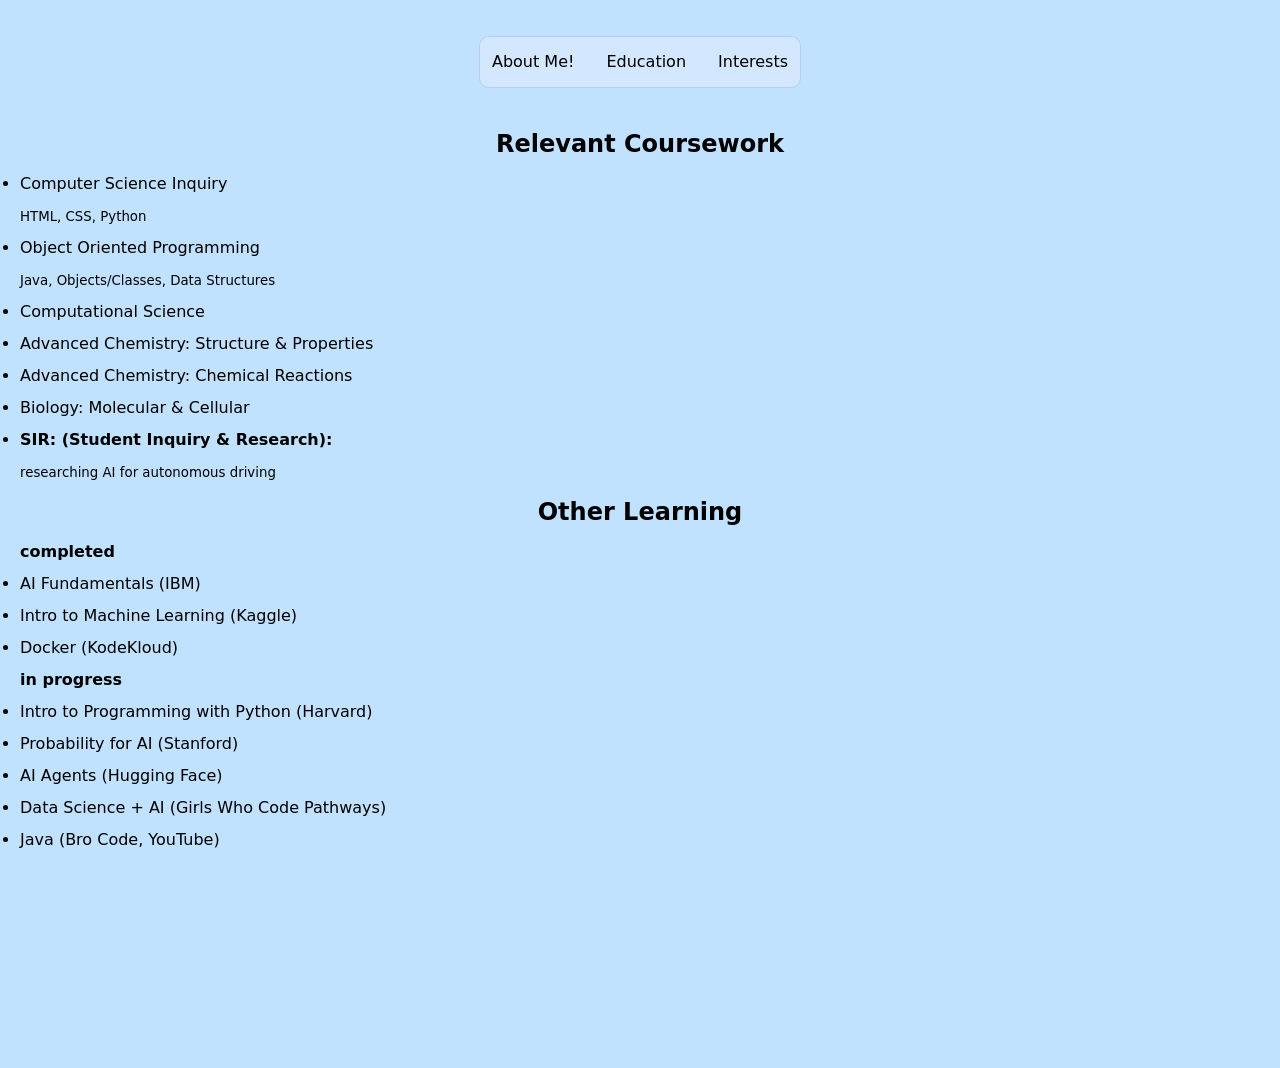
==== education.html @ 343ca1b8 "Added coursework + learning" ====
<!DOCTYPE html>
<html lang="en">
    <head>
        <meta charset="UTF-8">
        <meta name="viewport" content="width=device-width, initial-scale=1.0">
        <title>Oishani Dey</title>
        <!--<link rel="icon" href="favicon.ico">-->
        <link rel="stylesheet" href="style.css">
    </head>
    <body>
        <nav>
            <ul class="nav-bar">
                <li><a href="index.html">About Me!</a></li>
                <li class="active">Education</li>
                <li><a href="interests.html">Interests</a></li>
            </ul>
        </nav>
        <main>
            <section class="hello">
                <h2>Relevant Coursework</h2>
            </section>
            <section class="coursework">
                <ul>
                    <li>Computer Science Inquiry
                        <p><small>HTML, CSS, Python</small></p>
                    </li> <!--Dual Credit-->
                    <li>Object Oriented Programming
                        <p><small>Java, Objects/Classes, Data Structures</small></p>
                    </li> <!--Dual Credit-->
                    <li>Computational Science</li>
                    <li>Advanced Chemistry: Structure & Properties</li> <!--Dual Credit-->
                    <li>Advanced Chemistry: Chemical Reactions</li>
                    <li>Biology: Molecular & Cellular</li> <!--Dual Credit-->
                    <li><strong>SIR: (Student Inquiry & Research):</strong>
                        <p><small>researching AI for autonomous driving</small></p>
                    </li>
                </ul>
            </section>

            <section class="hello">
                <h2>Other Learning</h2>
            </section>
            <section class="learning">
                <h4>completed</h3>
                <ul>
                    <li>AI Fundamentals (IBM)</li>
                    <li>Intro to Machine Learning (Kaggle)</li>
                    <li>Docker (KodeKloud)</li>
                </ul>
                <h4>in progress</h3>
                <ul>
                    <li>Intro to Programming with Python (Harvard)</li>
                    <li>Probability for AI (Stanford)</li>
                    <li>AI Agents (Hugging Face)</li>
                    <li>Data Science + AI (Girls Who Code Pathways)</li>
                    <li>Java (Bro Code, YouTube)</li>
                </ul>
            </section>

            <iframe
            data-testid="embed-iframe"
            src="https://open.spotify.com/embed/track/2sFepQNyl1WjpROruP8bJ0?utm_source=generator&theme=0&si=94e8fcdaf2d74c85"
            frameBorder="0"
            allowfullscreen=""
            allow="autoplay; clipboard-write; encrypted-media; fullscreen; picture-in-picture"
            loading="lazy">
            </iframe>
        </main>
    </body>
</html>
---- style.css ----
* {
    margin: 0;
    padding: 0;
    cursor: url("data:image/svg+xml;utf8,<svg xmlns='http://www.w3.org/2000/svg' width='8' height='8'><circle cx='4' cy='4' r='3.5' fill='%232f6fe4'/></svg>") 4 4, auto;
}

body {
    font-family: -apple-system, BlinkMacSystemFont, 'Segoe UI', system-ui, sans-serif;
    line-height: 2.0;
    padding: 20px;
    color: black;
    background-color: rgb(192, 226, 255);
}

a {
    color: inherit;
    text-decoration: none;
}

nav {
    display: flex;
    justify-content: center;
    align-items: center;
    margin-bottom: 1.0rem;
    padding: 1rem;
}

.nav-bar {
    display: flex;
    gap: 2rem;
    list-style: none;
    padding: 12px;
    line-height: 1.6;
    border: 1px solid #b9cdf2;
    border-radius: 10px;
    background-color: rgba(227, 237, 255, 0.563);
}

.nav-bar li:hover {
    color: darkblue;
}

.hello {
    display: grid;
    place-items: center;

}

.socials {
    display: flex;
    align-items: center;
    gap: 17px;

}

.socials a {
    transition: color .18s, transform .18s;
}

.socials a:hover {
    color: rgb(18, 93, 244);
    transform: translateY(-1.8px);
}

.socials i{
    font-size: 1.3rem;
}

.email {
    font-family: 'Times New Roman', Times, serif;
    font-style: italic;
}

.about {
    max-width: 600px;
    margin: 45px auto 0;
    font-size: 16px;
}

.about a{
    text-decoration: underline;
    transition: color .18s;
}

.about a:hover {
    color: rgb(18, 93, 244);
}

.about p + p {
    margin-top: 1rem;
}

iframe {
    display: flex;
    align-items: center;
    border-radius: 12px;
    margin: 40px auto 0;
    width: 50%;
    height: 152px;
}
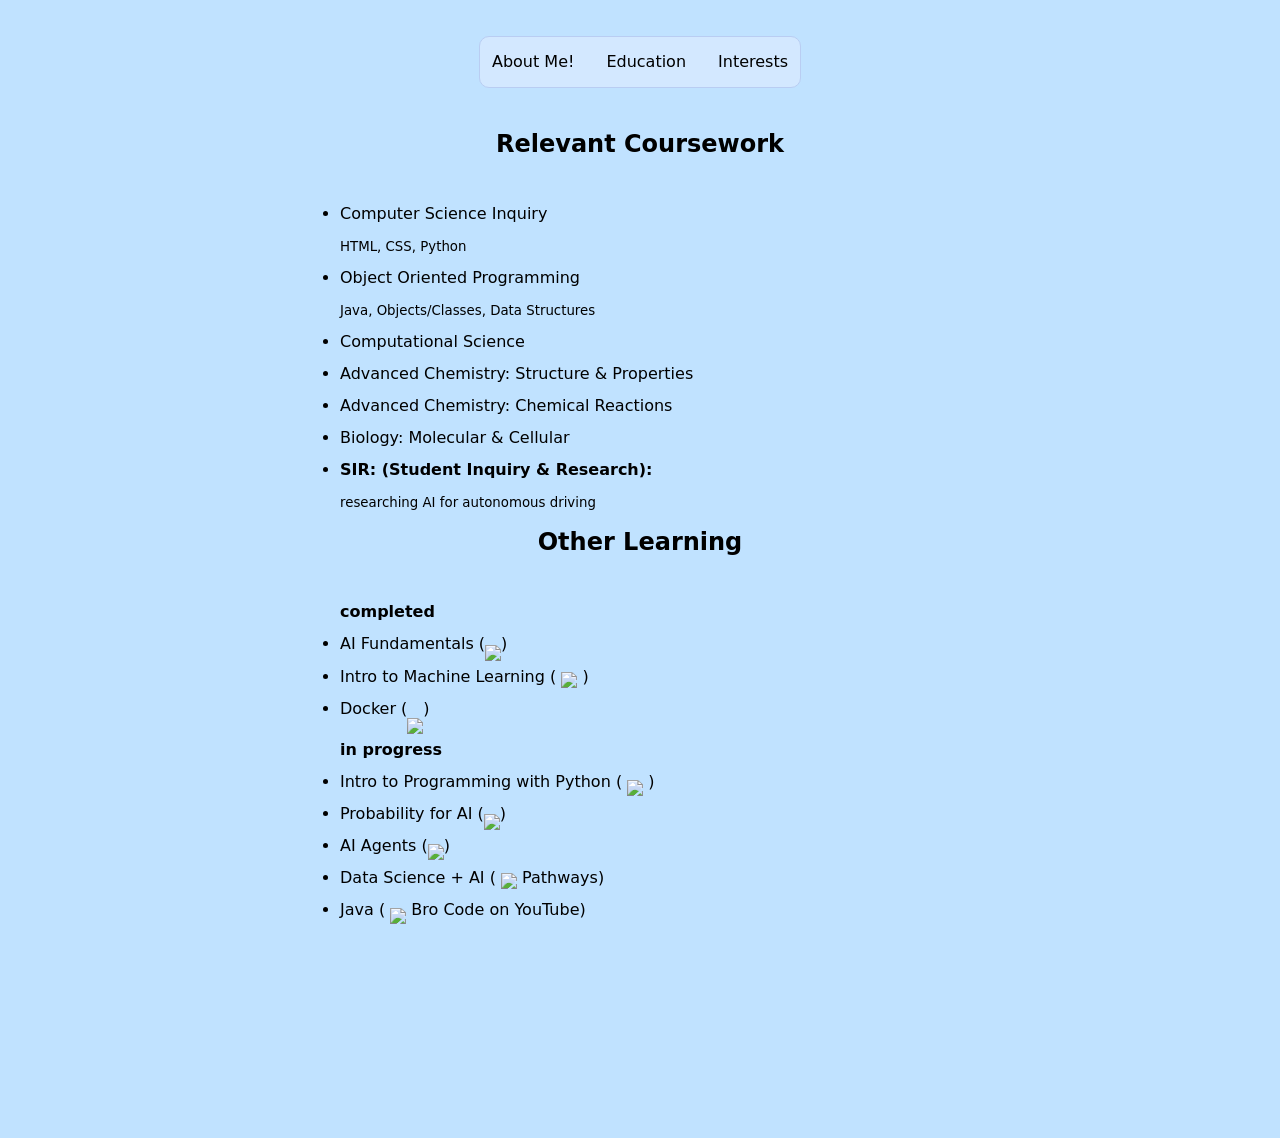
==== commit aecd5d98: "Added logos to learning section" ====
--- a/education.html
+++ b/education.html
@@ -5,6 +5,7 @@
         <meta name="viewport" content="width=device-width, initial-scale=1.0">
         <title>Oishani Dey</title>
         <!--<link rel="icon" href="favicon.ico">-->
+        <link rel="stylesheet" href="">
         <link rel="stylesheet" href="style.css">
     </head>
     <body>
@@ -43,17 +44,41 @@
             <section class="learning">
                 <h4>completed</h3>
                 <ul>
-                    <li>AI Fundamentals (IBM)</li>
-                    <li>Intro to Machine Learning (Kaggle)</li>
-                    <li>Docker (KodeKloud)</li>
+                    <li>AI Fundamentals (<img
+                        src="https://www.freepnglogos.com/uploads/ibm-logo-png/ibm-logo-png-transparent-svg-vector-bie-supply-3.png"
+                        style="height: 2.3em; width: auto; vertical-align: -0.8em"
+                        class="logo"
+                        >)</li>
+                    <li>Intro to Machine Learning ( <img
+                        src="https://upload.wikimedia.org/wikipedia/commons/7/7c/Kaggle_logo.png?utm_source=commons.wikimedia.org&utm_campaign=index&utm_content=original"
+                        style="height: 1.2em; width: auto; vertical-align: -0.35em"> )</li>
+                    <li>Docker (<img
+                        src="https://legacy.kodekloud.com/wp-content/uploads/2021/10/kk-logo.png"
+                        style="height: 3.2em; width: auto; vertical-align: -1.2em"
+                        >)</li>
                 </ul>
                 <h4>in progress</h3>
                 <ul>
-                    <li>Intro to Programming with Python (Harvard)</li>
-                    <li>Probability for AI (Stanford)</li>
-                    <li>AI Agents (Hugging Face)</li>
-                    <li>Data Science + AI (Girls Who Code Pathways)</li>
-                    <li>Java (Bro Code, YouTube)</li>
+                    <li>Intro to Programming with Python ( <img
+                        src="https://upload.wikimedia.org/wikipedia/commons/2/25/Harvard_University_shield.png?utm_source=commons.wikimedia.org&utm_campaign=index&utm_content=original"
+                        style="height: 2em; width: auto; vertical-align: -0.6em"
+                        > )</li>
+                    <li>Probability for AI (<img
+                        src="https://identity.stanford.edu/wp-content/uploads/sites/3/2020/07/block-s-right.png"
+                        style="height: 2.2em; width: auto; vertical-align: -0.7em"
+                        >)</li>
+                    <li>AI Agents (<img
+                        src="https://upload.wikimedia.org/wikipedia/commons/d/d6/Hf-logo-with-title.svg?utm_source=commons.wikimedia.org&utm_campaign=index&utm_content=original"
+                        style="height: 2.0em; width: auto; vertical-align: -0.6em"
+                        >)</li>
+                    <li>Data Science + AI ( <img
+                        src="https://upload.wikimedia.org/wikipedia/commons/e/e1/Girls_Who_Code_Logo_2020_-_Teal.png?utm_source=commons.wikimedia.org&utm_campaign=index&utm_content=original"
+                        style="height: 1.8em; width: auto; vertical-align: -0.4em"
+                        > Pathways)</li>
+                    <li>Java ( <img
+                        src="https://yt3.googleusercontent.com/ytc/AIdro_mPFVsxROj1dOtTWc9iNBwDYV4z42Q8LPokBSewiW9pCSg=s900-c-k-c0x00ffffff-no-rj"
+                        style="height: 2em; width: auto; vertical-align: -0.6em"
+                        > Bro Code on YouTube)</li>
                 </ul>
             </section>
 
--- a/style.css
+++ b/style.css
@@ -72,22 +72,30 @@
 }
 
 .about {
-    max-width: 600px;
+    max-width: 700px;
     margin: 45px auto 0;
     font-size: 16px;
 }
 
 .about a{
+    color: royalblue;
     text-decoration: underline;
-    transition: color .18s;
+    text-decoration-color:royalblue;
+    transition: color .2s;
 }
 
 .about a:hover {
-    color: rgb(18, 93, 244);
+    color:black;
+    text-decoration-color: black;  
 }
 
 .about p + p {
     margin-top: 1rem;
+}
+
+.coursework, .learning {
+    max-width: 600px;
+    margin: 30px auto 0;
 }
 
 iframe {
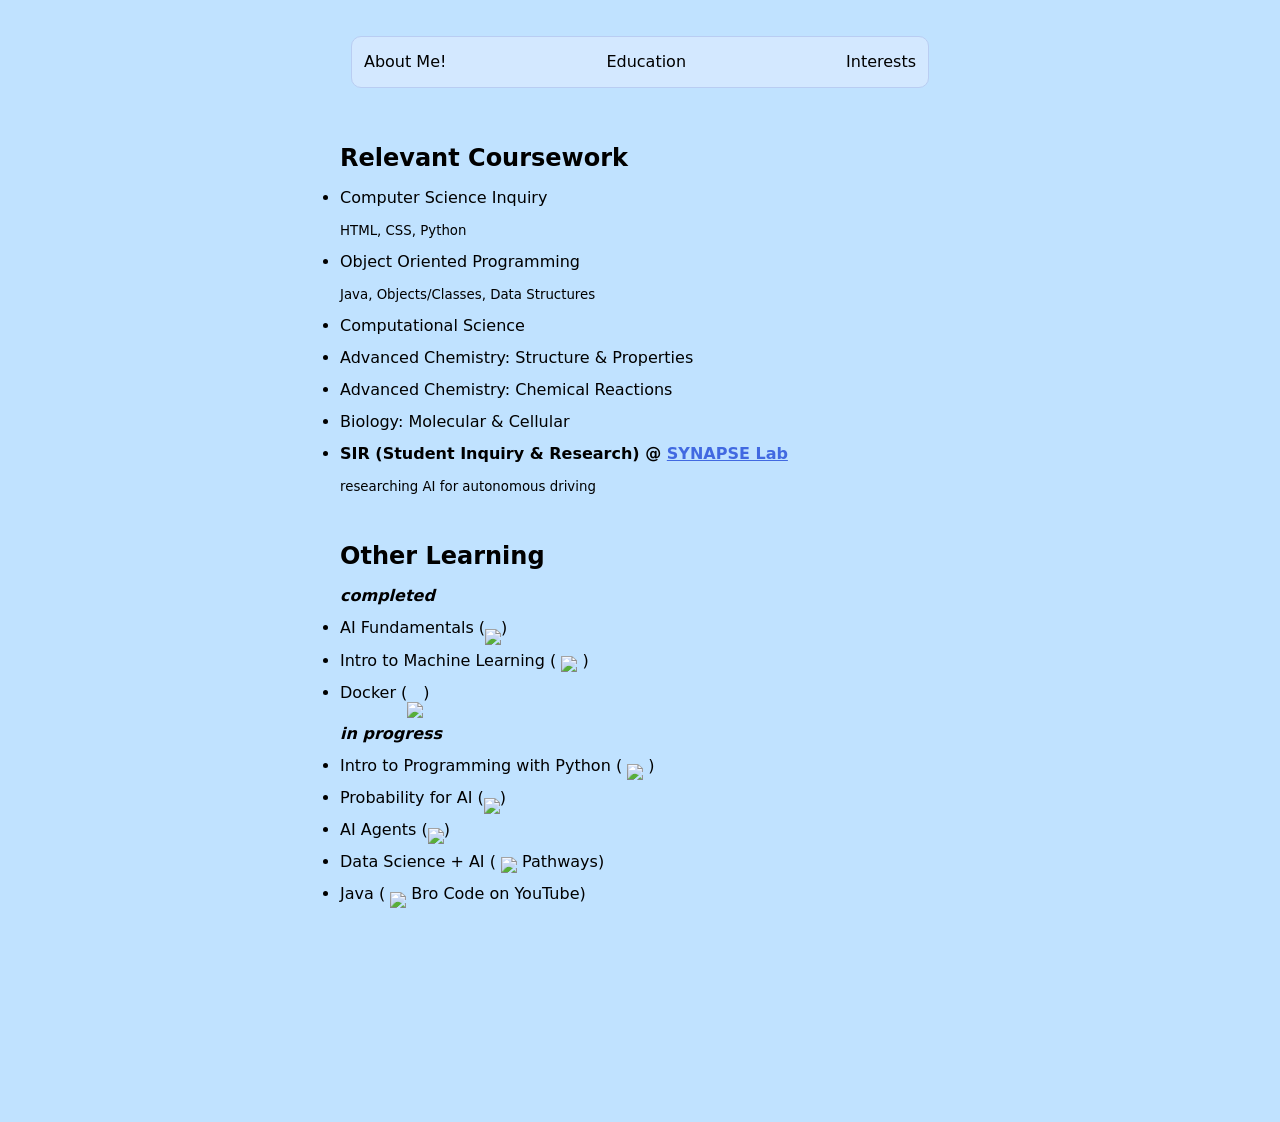
==== commit 0ff76bf2: "cleaned up, added interests, and edited about me" ====
--- a/education.html
+++ b/education.html
@@ -12,84 +12,90 @@
         <nav>
             <ul class="nav-bar">
                 <li><a href="index.html">About Me!</a></li>
-                <li class="active">Education</li>
+                <li class="active"><a href="education.html">Education</a></li>
                 <li><a href="interests.html">Interests</a></li>
             </ul>
         </nav>
+
         <main>
-            <section class="hello">
+            <section class="coursework">
                 <h2>Relevant Coursework</h2>
-            </section>
-            <section class="coursework">
                 <ul>
-                    <li>Computer Science Inquiry
+                    <li>
+                        Computer Science Inquiry
                         <p><small>HTML, CSS, Python</small></p>
                     </li> <!--Dual Credit-->
-                    <li>Object Oriented Programming
+                    <li>
+                        Object Oriented Programming
                         <p><small>Java, Objects/Classes, Data Structures</small></p>
                     </li> <!--Dual Credit-->
-                    <li>Computational Science</li>
-                    <li>Advanced Chemistry: Structure & Properties</li> <!--Dual Credit-->
-                    <li>Advanced Chemistry: Chemical Reactions</li>
-                    <li>Biology: Molecular & Cellular</li> <!--Dual Credit-->
-                    <li><strong>SIR: (Student Inquiry & Research):</strong>
+                    <li>
+                        Computational Science
+                    </li>
+                    <li>
+                        Advanced Chemistry: Structure & Properties
+                    </li> <!--Dual Credit-->
+                    <li>
+                        Advanced Chemistry: Chemical Reactions
+                    </li>
+                    <li>
+                        Biology: Molecular & Cellular
+                    </li> <!--Dual Credit-->
+                    <li>
+                        <strong>SIR (Student Inquiry & Research) @ <a href="https://www.imsa.edu/academics/faculty/ashwin-mohan-ph-d/neuroai-research-project/" target="_blank">SYNAPSE Lab</a></strong>
                         <p><small>researching AI for autonomous driving</small></p>
                     </li>
                 </ul>
             </section>
 
-            <section class="hello">
+            <section class="learning">
                 <h2>Other Learning</h2>
-            </section>
-            <section class="learning">
-                <h4>completed</h3>
+                <h4>completed</h4>
                 <ul>
                     <li>AI Fundamentals (<img
                         src="https://www.freepnglogos.com/uploads/ibm-logo-png/ibm-logo-png-transparent-svg-vector-bie-supply-3.png"
-                        style="height: 2.3em; width: auto; vertical-align: -0.8em"
-                        class="logo"
-                        >)</li>
+                        style="height: 2.3em; width: auto; vertical-align: -0.8em">)
+                    </li>
                     <li>Intro to Machine Learning ( <img
                         src="https://upload.wikimedia.org/wikipedia/commons/7/7c/Kaggle_logo.png?utm_source=commons.wikimedia.org&utm_campaign=index&utm_content=original"
-                        style="height: 1.2em; width: auto; vertical-align: -0.35em"> )</li>
+                        style="height: 1.2em; width: auto; vertical-align: -0.35em"> )
+                    </li>
                     <li>Docker (<img
                         src="https://legacy.kodekloud.com/wp-content/uploads/2021/10/kk-logo.png"
-                        style="height: 3.2em; width: auto; vertical-align: -1.2em"
-                        >)</li>
+                        style="height: 3.2em; width: auto; vertical-align: -1.2em">)
+                    </li>
                 </ul>
-                <h4>in progress</h3>
+                <h4>in progress</h4>
                 <ul>
                     <li>Intro to Programming with Python ( <img
                         src="https://upload.wikimedia.org/wikipedia/commons/2/25/Harvard_University_shield.png?utm_source=commons.wikimedia.org&utm_campaign=index&utm_content=original"
-                        style="height: 2em; width: auto; vertical-align: -0.6em"
-                        > )</li>
+                        style="height: 2em; width: auto; vertical-align: -0.6em"> )
+                    </li>
                     <li>Probability for AI (<img
                         src="https://identity.stanford.edu/wp-content/uploads/sites/3/2020/07/block-s-right.png"
-                        style="height: 2.2em; width: auto; vertical-align: -0.7em"
-                        >)</li>
+                        style="height: 2.2em; width: auto; vertical-align: -0.7em">)
+                    </li>
                     <li>AI Agents (<img
                         src="https://upload.wikimedia.org/wikipedia/commons/d/d6/Hf-logo-with-title.svg?utm_source=commons.wikimedia.org&utm_campaign=index&utm_content=original"
-                        style="height: 2.0em; width: auto; vertical-align: -0.6em"
-                        >)</li>
+                        style="height: 2.0em; width: auto; vertical-align: -0.6em">)
+                    </li>
                     <li>Data Science + AI ( <img
                         src="https://upload.wikimedia.org/wikipedia/commons/e/e1/Girls_Who_Code_Logo_2020_-_Teal.png?utm_source=commons.wikimedia.org&utm_campaign=index&utm_content=original"
-                        style="height: 1.8em; width: auto; vertical-align: -0.4em"
-                        > Pathways)</li>
+                        style="height: 1.8em; width: auto; vertical-align: -0.4em"> Pathways)
+                    </li>
                     <li>Java ( <img
                         src="https://yt3.googleusercontent.com/ytc/AIdro_mPFVsxROj1dOtTWc9iNBwDYV4z42Q8LPokBSewiW9pCSg=s900-c-k-c0x00ffffff-no-rj"
-                        style="height: 2em; width: auto; vertical-align: -0.6em"
-                        > Bro Code on YouTube)</li>
+                        style="height: 2em; width: auto; vertical-align: -0.6em"> Bro Code on YouTube)
+                    </li>
                 </ul>
             </section>
+        </main>
 
-            <iframe
+        <iframe
             data-testid="embed-iframe"
             src="https://open.spotify.com/embed/track/2sFepQNyl1WjpROruP8bJ0?utm_source=generator&theme=0&si=94e8fcdaf2d74c85"
-            frameBorder="0"
-            allowfullscreen=""
-            allow="autoplay; clipboard-write; encrypted-media; fullscreen; picture-in-picture"
+            frameBorder="0" allowfullscreen="" allow="autoplay; clipboard-write; encrypted-media; fullscreen; picture-in-picture"
             loading="lazy">
-            </iframe>
-        </main>
+        </iframe>
     </body>
 </html>
--- a/style.css
+++ b/style.css
@@ -27,7 +27,7 @@
 
 .nav-bar {
     display: flex;
-    gap: 2rem;
+    gap: 10rem;
     list-style: none;
     padding: 12px;
     line-height: 1.6;
@@ -77,14 +77,14 @@
     font-size: 16px;
 }
 
-.about a{
+.about a, .coursework a{
     color: royalblue;
     text-decoration: underline;
     text-decoration-color:royalblue;
     transition: color .2s;
 }
 
-.about a:hover {
+.about a:hover, .coursework a:hover{
     color:black;
     text-decoration-color: black;  
 }
@@ -93,9 +93,13 @@
     margin-top: 1rem;
 }
 
-.coursework, .learning {
+.coursework, .learning, .fun {
     max-width: 600px;
     margin: 30px auto 0;
+}
+
+.learning h4 {
+    font-style:italic;
 }
 
 iframe {
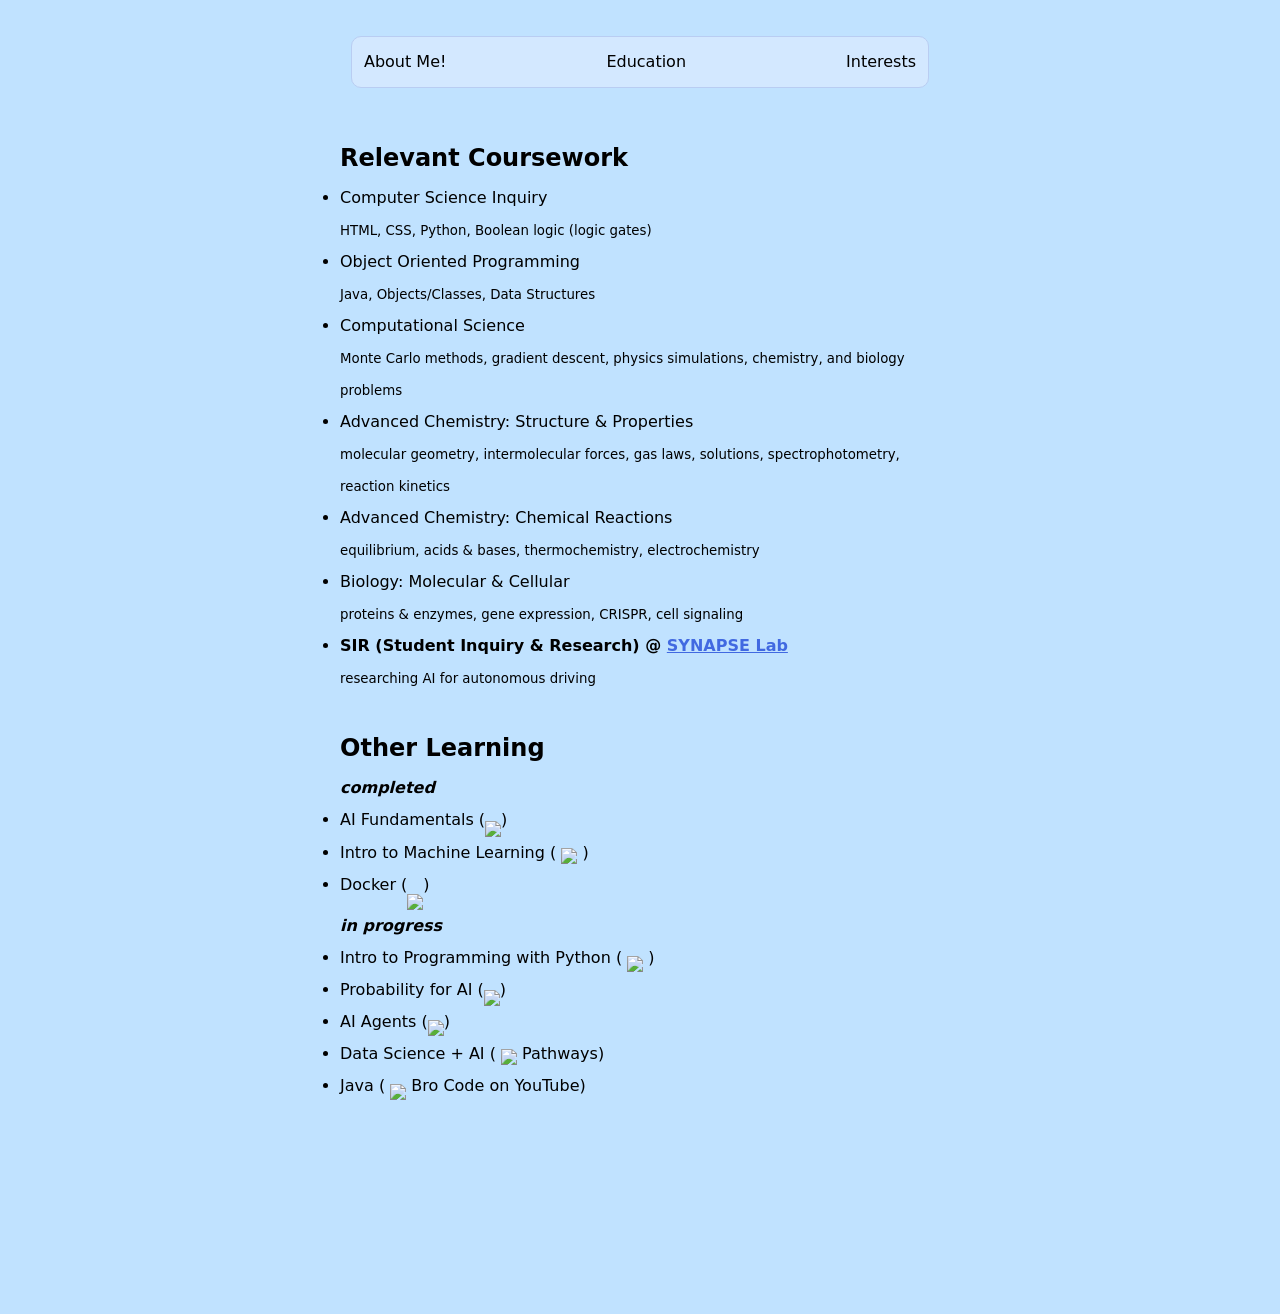
==== commit 1d6d8aa5: "added short course descriptions and links to the logos" ====
--- a/education.html
+++ b/education.html
@@ -23,7 +23,7 @@
                 <ul>
                     <li>
                         Computer Science Inquiry
-                        <p><small>HTML, CSS, Python</small></p>
+                        <p><small>HTML, CSS, Python, Boolean logic (logic gates)</small></p>
                     </li> <!--Dual Credit-->
                     <li>
                         Object Oriented Programming
@@ -31,15 +31,19 @@
                     </li> <!--Dual Credit-->
                     <li>
                         Computational Science
+                        <p><small>Monte Carlo methods, gradient descent, physics simulations, chemistry, and biology problems</small></p>
                     </li>
                     <li>
                         Advanced Chemistry: Structure & Properties
+                        <p><small>molecular geometry, intermolecular forces, gas laws, solutions, spectrophotometry, reaction kinetics</small></p>
                     </li> <!--Dual Credit-->
                     <li>
                         Advanced Chemistry: Chemical Reactions
+                        <p><small>equilibrium, acids & bases, thermochemistry, electrochemistry</small></p>
                     </li>
                     <li>
                         Biology: Molecular & Cellular
+                        <p><small>proteins & enzymes, gene expression, CRISPR, cell signaling</small></p>
                     </li> <!--Dual Credit-->
                     <li>
                         <strong>SIR (Student Inquiry & Research) @ <a href="https://www.imsa.edu/academics/faculty/ashwin-mohan-ph-d/neuroai-research-project/" target="_blank">SYNAPSE Lab</a></strong>
@@ -52,40 +56,40 @@
                 <h2>Other Learning</h2>
                 <h4>completed</h4>
                 <ul>
-                    <li>AI Fundamentals (<img
+                    <li>AI Fundamentals (<a href="https://www.credly.com/badges/8965a7d9-5ba8-4dc8-9e4d-62e9a5125d14/linked_in_profile" target="_blank"><img
                         src="https://www.freepnglogos.com/uploads/ibm-logo-png/ibm-logo-png-transparent-svg-vector-bie-supply-3.png"
-                        style="height: 2.3em; width: auto; vertical-align: -0.8em">)
+                        style="height: 2.3em; width: auto; vertical-align: -0.8em"></a>)
                     </li>
-                    <li>Intro to Machine Learning ( <img
+                    <li>Intro to Machine Learning ( <a href="https://www.kaggle.com/learn/certification/oishanidey/intro-to-machine-learning" target="_blank"><img
                         src="https://upload.wikimedia.org/wikipedia/commons/7/7c/Kaggle_logo.png?utm_source=commons.wikimedia.org&utm_campaign=index&utm_content=original"
-                        style="height: 1.2em; width: auto; vertical-align: -0.35em"> )
+                        style="height: 1.2em; width: auto; vertical-align: -0.35em"></a> )
                     </li>
-                    <li>Docker (<img
+                    <li>Docker (<a href="https://engineer.kodekloud.com/certificate-verification/6f5eff63-bb69-46a1-9c03-994aacb18cf8" target="_blank"><img
                         src="https://legacy.kodekloud.com/wp-content/uploads/2021/10/kk-logo.png"
-                        style="height: 3.2em; width: auto; vertical-align: -1.2em">)
+                        style="height: 3.2em; width: auto; vertical-align: -1.2em"></a>)
                     </li>
                 </ul>
                 <h4>in progress</h4>
                 <ul>
-                    <li>Intro to Programming with Python ( <img
+                    <li>Intro to Programming with Python ( <a href="https://cs50.harvard.edu/python/" target="_blank"><img
                         src="https://upload.wikimedia.org/wikipedia/commons/2/25/Harvard_University_shield.png?utm_source=commons.wikimedia.org&utm_campaign=index&utm_content=original"
-                        style="height: 2em; width: auto; vertical-align: -0.6em"> )
+                        style="height: 2em; width: auto; vertical-align: -0.6em"></a> )
                     </li>
-                    <li>Probability for AI (<img
+                    <li>Probability for AI (<a href="https://pai.stanford.edu/"><img
                         src="https://identity.stanford.edu/wp-content/uploads/sites/3/2020/07/block-s-right.png"
-                        style="height: 2.2em; width: auto; vertical-align: -0.7em">)
+                        style="height: 2.2em; width: auto; vertical-align: -0.7em"></a>)
                     </li>
-                    <li>AI Agents (<img
+                    <li>AI Agents (<a href="https://huggingface.co/learn/agents-course/en/unit0/introduction" target="_blank"><img
                         src="https://upload.wikimedia.org/wikipedia/commons/d/d6/Hf-logo-with-title.svg?utm_source=commons.wikimedia.org&utm_campaign=index&utm_content=original"
-                        style="height: 2.0em; width: auto; vertical-align: -0.6em">)
+                        style="height: 2.0em; width: auto; vertical-align: -0.6em"></a>)
                     </li>
-                    <li>Data Science + AI ( <img
+                    <li>Data Science + AI ( <a href="http://girlswhocode.com/programs/pathways" target="_blank"><img
                         src="https://upload.wikimedia.org/wikipedia/commons/e/e1/Girls_Who_Code_Logo_2020_-_Teal.png?utm_source=commons.wikimedia.org&utm_campaign=index&utm_content=original"
-                        style="height: 1.8em; width: auto; vertical-align: -0.4em"> Pathways)
+                        style="height: 1.8em; width: auto; vertical-align: -0.4em"></a> Pathways)
                     </li>
-                    <li>Java ( <img
+                    <li>Java ( <a href="https://www.youtube.com/watch?v=xk4_1vDrzzo" target="_blank"><img
                         src="https://yt3.googleusercontent.com/ytc/AIdro_mPFVsxROj1dOtTWc9iNBwDYV4z42Q8LPokBSewiW9pCSg=s900-c-k-c0x00ffffff-no-rj"
-                        style="height: 2em; width: auto; vertical-align: -0.6em"> Bro Code on YouTube)
+                        style="height: 2em; width: auto; vertical-align: -0.6em"></a> Bro Code on YouTube)
                     </li>
                 </ul>
             </section>
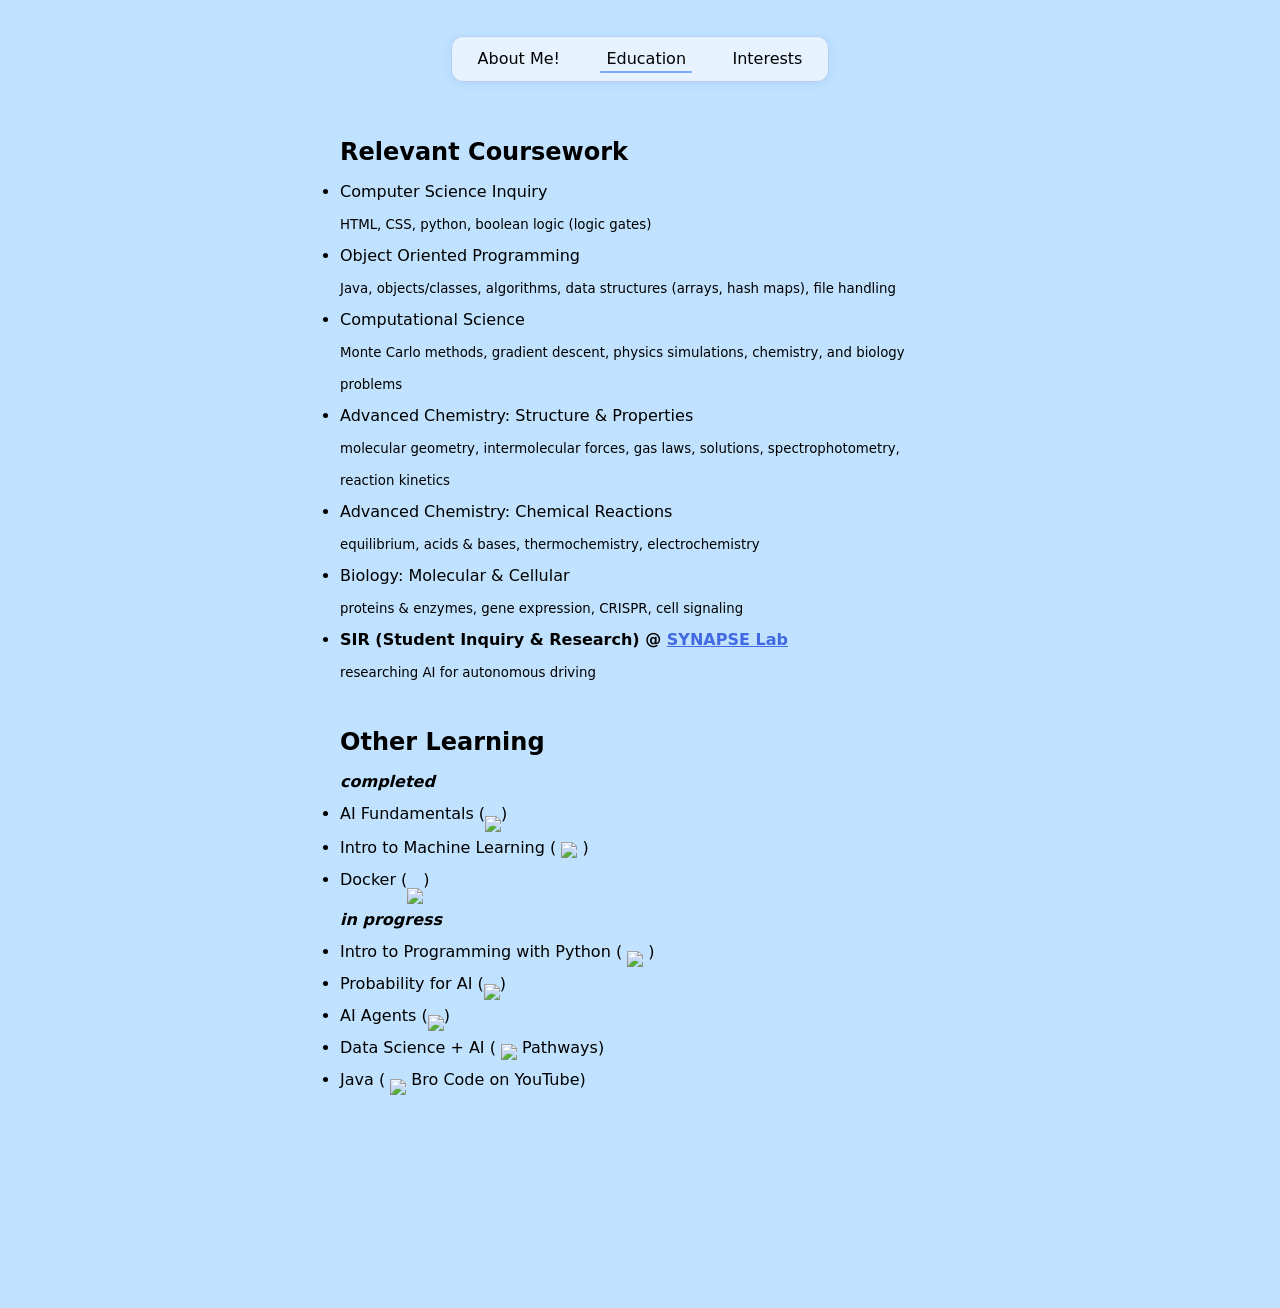
==== commit 208d55c0: "Delete README, small text corrections" ====
--- a/education.html
+++ b/education.html
@@ -5,7 +5,6 @@
         <meta name="viewport" content="width=device-width, initial-scale=1.0">
         <title>Oishani Dey</title>
         <!--<link rel="icon" href="favicon.ico">-->
-        <link rel="stylesheet" href="">
         <link rel="stylesheet" href="style.css">
     </head>
     <body>
@@ -23,11 +22,11 @@
                 <ul>
                     <li>
                         Computer Science Inquiry
-                        <p><small>HTML, CSS, Python, Boolean logic (logic gates)</small></p>
+                        <p><small>HTML, CSS, python, boolean logic (logic gates)</small></p>
                     </li> <!--Dual Credit-->
                     <li>
                         Object Oriented Programming
-                        <p><small>Java, Objects/Classes, Data Structures</small></p>
+                        <p><small>Java, objects/classes, algorithms, data structures (arrays, hash maps), file handling</small></p>
                     </li> <!--Dual Credit-->
                     <li>
                         Computational Science
--- a/style.css
+++ b/style.css
@@ -12,10 +12,12 @@
     background-color: rgb(192, 226, 255);
 }
 
-a {
+a, a * {
+    cursor: url("data:image/svg+xml;utf8,<svg xmlns='http://www.w3.org/2000/svg' width='14' height='14'><circle cx='7' cy='7' r='5.5' fill='%232f6fe4' fill-opacity='0.2' stroke='%232f6fe4' stroke-width='1.5'/></svg>") 7 7, pointer;
     color: inherit;
     text-decoration: none;
 }
+
 
 nav {
     display: flex;
@@ -27,17 +29,38 @@
 
 .nav-bar {
     display: flex;
-    gap: 10rem;
+    gap: 0.5rem;
     list-style: none;
-    padding: 12px;
+    padding: 6px;
     line-height: 1.6;
     border: 1px solid #b9cdf2;
-    border-radius: 10px;
-    background-color: rgba(227, 237, 255, 0.563);
+    border-radius: 12px;
+    background-color: rgba(255, 255, 255, 0.6);
+    box-shadow: 0 2px 10px rgba(47, 111, 228, 0.1);
 }
 
-.nav-bar li:hover {
+.nav-bar a {
+    display: block;
+    padding: 0.2rem 1.2rem;
+    border-radius: 8px;
+    transition: background-color 0.18s, color 0.18s;
+    position: relative;
+}
+
+.nav-bar a:hover {
+    background-color: rgba(47, 111, 228, 0.12);
     color: darkblue;
+}
+
+.nav-bar .active a::after {
+    content: "";
+    position: absolute;
+    left: 0.8rem;
+    right: 0.8rem;
+    bottom: 2px;
+    height: 2px;
+    border-radius: 2px;
+    background-color: #7ba9ff;
 }
 
 .hello {
@@ -102,6 +125,14 @@
     font-style:italic;
 }
 
+.learning img {
+    transition: transform 0.18s;
+}
+
+.learning img:hover {
+    transform: translateY(-2.6px);
+}
+
 iframe {
     display: flex;
     align-items: center;
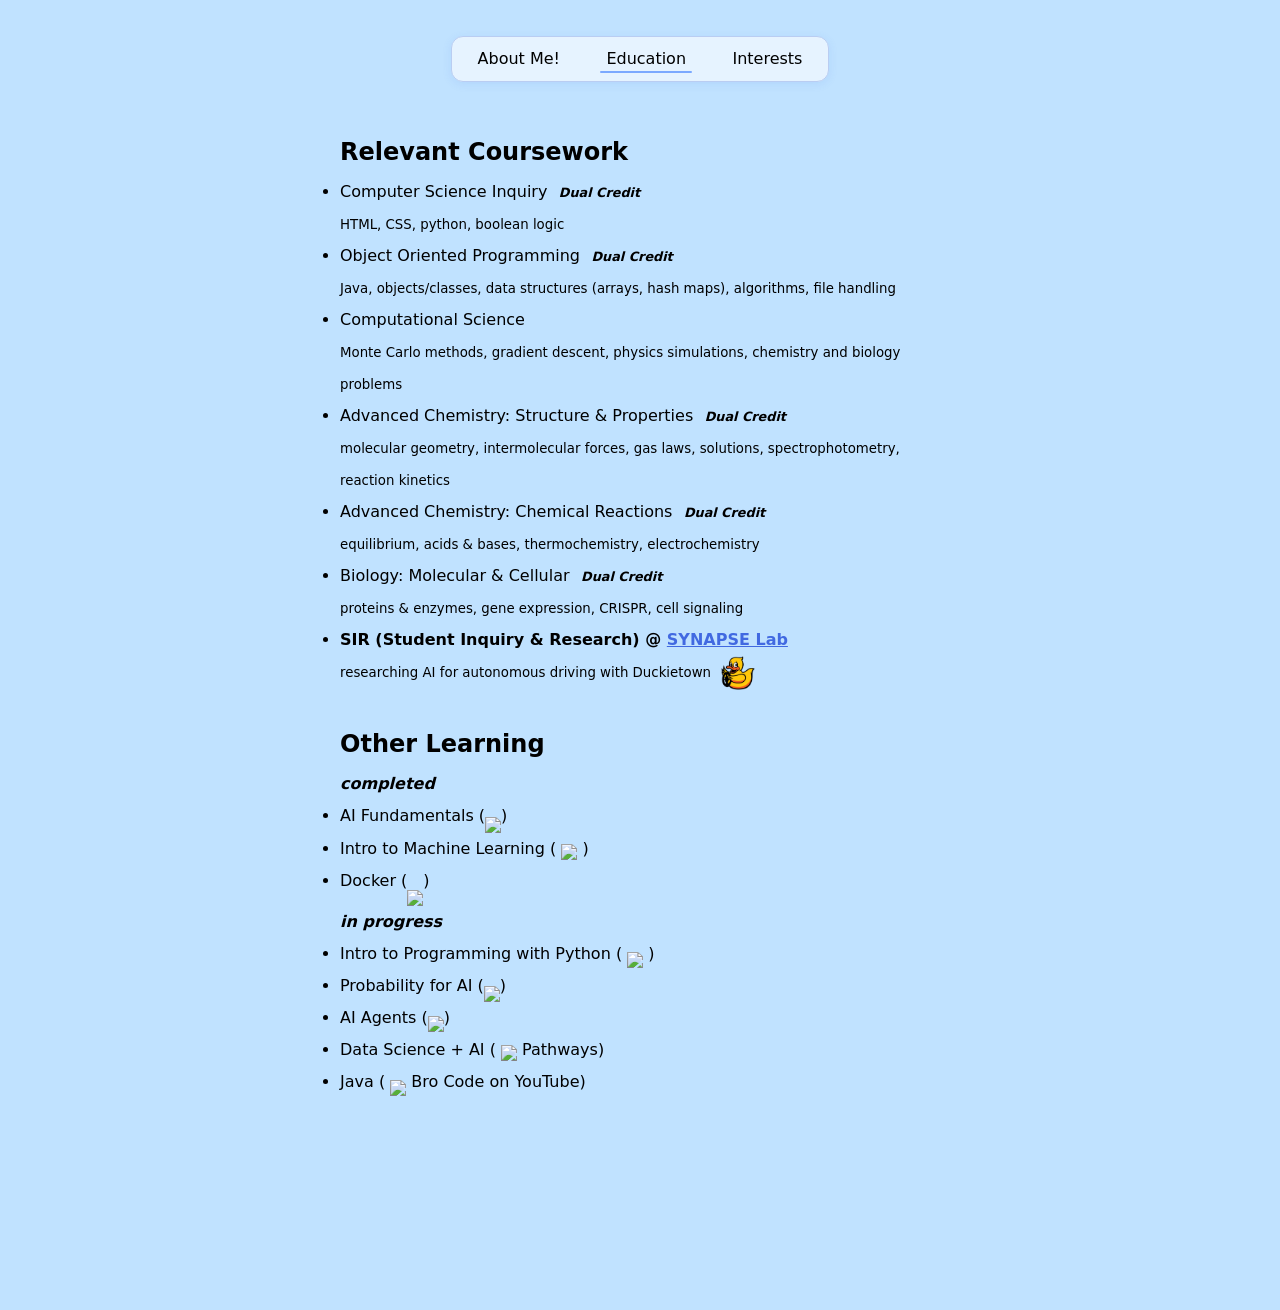
==== commit 1c142f19: "Some text changes" ====
--- a/education.html
+++ b/education.html
@@ -4,7 +4,7 @@
         <meta charset="UTF-8">
         <meta name="viewport" content="width=device-width, initial-scale=1.0">
         <title>Oishani Dey</title>
-        <!--<link rel="icon" href="favicon.ico">-->
+        <link rel="icon" type="image/svg+xml" href="assets/favicon.svg">
         <link rel="stylesheet" href="style.css">
     </head>
     <body>
@@ -21,32 +21,33 @@
                 <h2>Relevant Coursework</h2>
                 <ul>
                     <li>
-                        Computer Science Inquiry
-                        <p><small>HTML, CSS, python, boolean logic (logic gates)</small></p>
-                    </li> <!--Dual Credit-->
+                        Computer Science Inquiry <span class="dual-credit" title="Earns college credit">Dual Credit</span>
+                        <p><small>HTML, CSS, python, boolean logic</small></p>
+                    </li>
                     <li>
-                        Object Oriented Programming
-                        <p><small>Java, objects/classes, algorithms, data structures (arrays, hash maps), file handling</small></p>
-                    </li> <!--Dual Credit-->
+                        Object Oriented Programming <span class="dual-credit" title="Earns college credit">Dual Credit</span>
+                        <p><small>Java, objects/classes, data structures (arrays, hash maps), algorithms, file handling</small></p>
+                    </li>
                     <li>
                         Computational Science
-                        <p><small>Monte Carlo methods, gradient descent, physics simulations, chemistry, and biology problems</small></p>
+                        <p><small>Monte Carlo methods, gradient descent, physics simulations, chemistry and biology problems</small></p>
                     </li>
                     <li>
-                        Advanced Chemistry: Structure & Properties
+                        Advanced Chemistry: Structure & Properties <span class="dual-credit" title="Earns college credit">Dual Credit</span>
                         <p><small>molecular geometry, intermolecular forces, gas laws, solutions, spectrophotometry, reaction kinetics</small></p>
-                    </li> <!--Dual Credit-->
+                    </li>
                     <li>
-                        Advanced Chemistry: Chemical Reactions
+                        Advanced Chemistry: Chemical Reactions <span class="dual-credit" title="Earns college credit">Dual Credit</span>
                         <p><small>equilibrium, acids & bases, thermochemistry, electrochemistry</small></p>
                     </li>
                     <li>
-                        Biology: Molecular & Cellular
+                        Biology: Molecular & Cellular <span class="dual-credit" title="Earns college credit">Dual Credit</span>
                         <p><small>proteins & enzymes, gene expression, CRISPR, cell signaling</small></p>
-                    </li> <!--Dual Credit-->
+                    </li>
                     <li>
                         <strong>SIR (Student Inquiry & Research) @ <a href="https://www.imsa.edu/academics/faculty/ashwin-mohan-ph-d/neuroai-research-project/" target="_blank">SYNAPSE Lab</a></strong>
-                        <p><small>researching AI for autonomous driving</small></p>
+                        <p><small>researching AI for autonomous driving with Duckietown <a href="https://duckietown.com" target="_blank"><img src="assets/duckietown.jpg" alt="Duckietown logo"
+                            style="height: 2.5em; width: auto;vertical-align: middle"></a></small></p>
                     </li>
                 </ul>
             </section>
--- a/style.css
+++ b/style.css
@@ -100,14 +100,14 @@
     font-size: 16px;
 }
 
-.about a, .coursework a{
+.about a, .coursework a, .hobby a{
     color: royalblue;
     text-decoration: underline;
     text-decoration-color:royalblue;
     transition: color .2s;
 }
 
-.about a:hover, .coursework a:hover{
+.about a:hover, .coursework a:hover, .hobby a:hover{
     color:black;
     text-decoration-color: black;  
 }
@@ -116,7 +116,7 @@
     margin-top: 1rem;
 }
 
-.coursework, .learning, .fun {
+.coursework, .learning, .fun, .gallery {
     max-width: 600px;
     margin: 30px auto 0;
 }
@@ -125,12 +125,68 @@
     font-style:italic;
 }
 
-.learning img {
+.dual-credit {
+    font-weight: bold;
+    font-style: italic;
+    font-size: 0.8em;
+    margin-left: 0.5em;
+}
+
+img {
     transition: transform 0.18s;
 }
 
-.learning img:hover {
+img:hover {
     transform: translateY(-2.6px);
+}
+
+.gallery {
+    columns: 3 260px;
+    column-gap: 20px;
+    padding: 20px;
+}
+
+.gallery figure {
+    margin: 0 0 20px;
+    break-inside: avoid;
+}
+
+.gallery img {
+    width: 100%;
+    height: auto;
+    border-radius: 12px;
+    display: block;
+}
+
+.interests {
+    max-width: 900px;
+    margin: 60px auto 0;
+}
+
+.jump-links {
+    display: flex;
+    flex-wrap: nowrap;
+    justify-content: center;
+    gap: 0.5rem;
+    margin: 0.75rem 0 1.5rem;
+}
+
+.jump-links a {
+    padding: 0.1rem 1rem;
+    white-space: nowrap;
+    border: 1px solid #b9cdf2;
+    border-radius: 12px;
+    background-color: rgba(255, 255, 255, 0.6);
+    transition: background-color 0.18s, color 0.18s;
+}
+
+.jump-links a:hover {
+    background-color: rgba(47, 111, 228, 0.12);
+    color: darkblue;
+}
+
+.hobby {
+    margin: 50px auto 0;
 }
 
 iframe {
